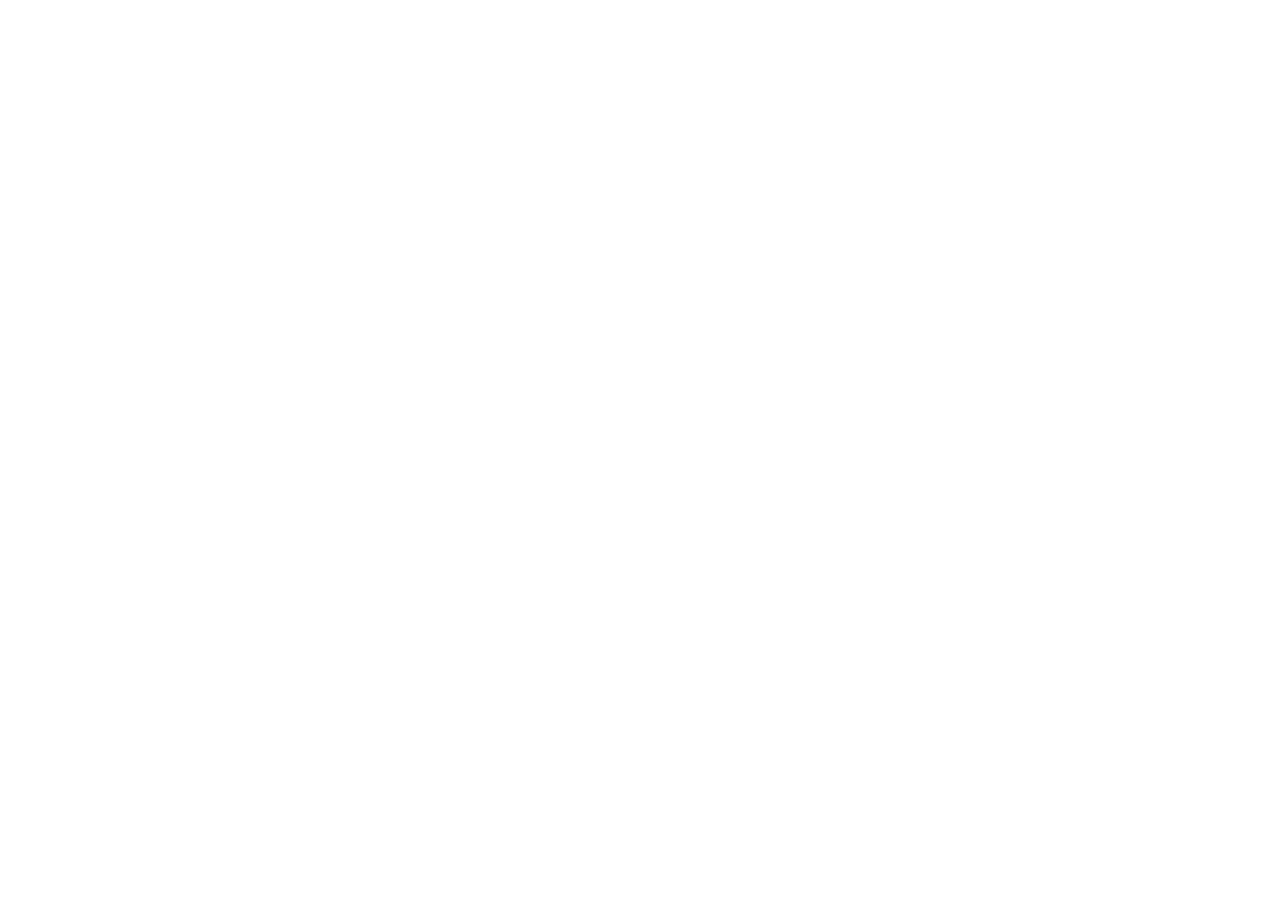
==== index.html @ 7c22c7c9 "criado index e pasta de estilos" ====
<!DOCTYPE html>
<html lang="pt-br">
<head>
    <meta charset="UTF-8">
    <meta name="viewport" content="width=device-width, initial-scale=1.0">
    <link rel="shortcut icon" href="favicon.ico" type="image/x-icon">
    <title>Projeto Redes Sociais</title>
</head>
<body>
    
</body>
</html>
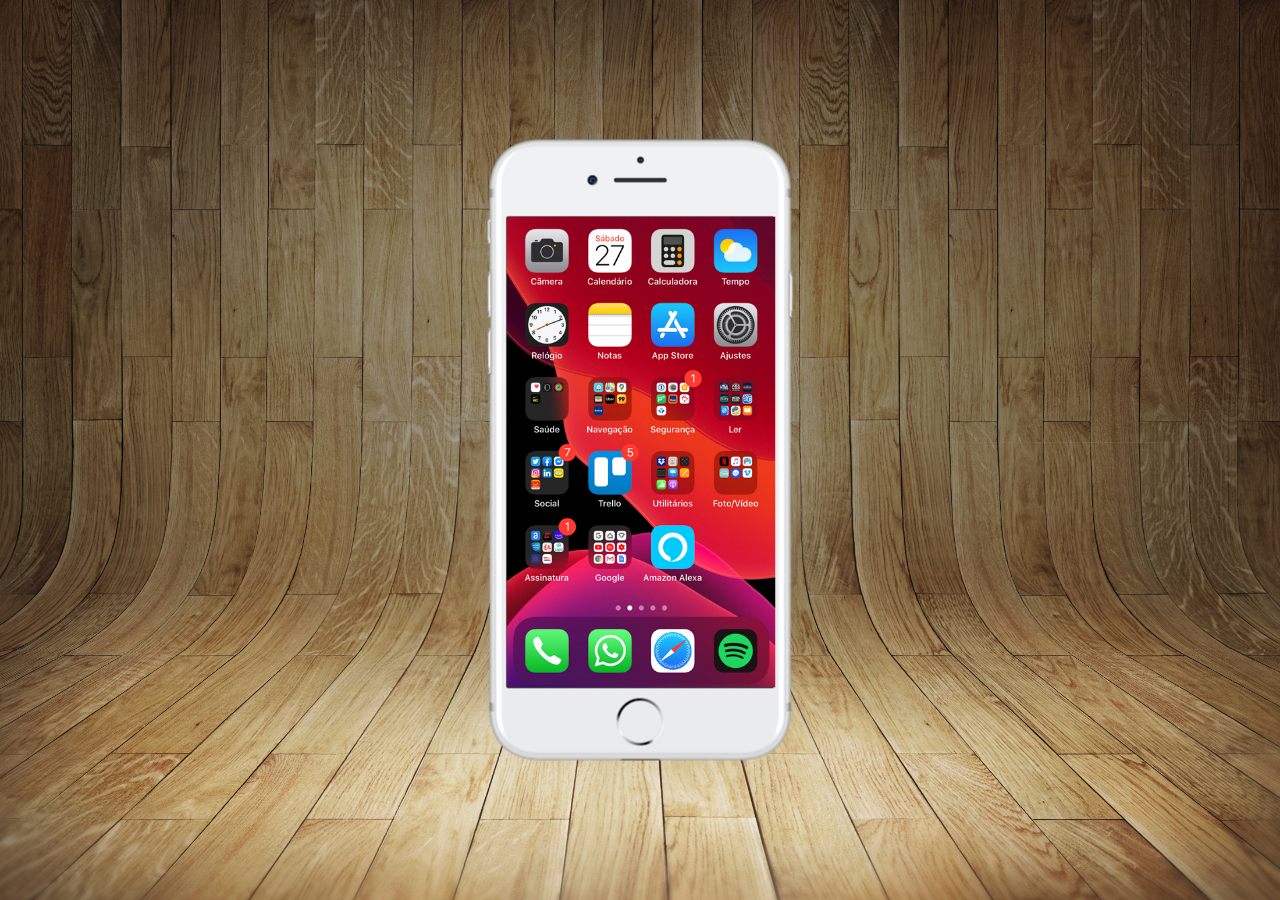
==== commit 88393212: "colocando imagem de fundo e iframe" ====
--- a/index.html
+++ b/index.html
@@ -4,9 +4,17 @@
     <meta charset="UTF-8">
     <meta name="viewport" content="width=device-width, initial-scale=1.0">
     <link rel="shortcut icon" href="favicon.ico" type="image/x-icon">
+    <link rel="stylesheet" href="estilos/style.css">
     <title>Projeto Redes Sociais</title>
 </head>
 <body>
-    
+    <main>
+        <section id="telefone">
+            <iframe src="home.html" frameborder="0" name="tela" id="tela"></iframe>
+        </section>
+        <section id="redes-sociais">
+
+        </section>
+    </main>
 </body>
 </html>--- a/estilos/style.css
+++ b/estilos/style.css
@@ -0,0 +1,45 @@
+@charset "UTF-8";
+
+*{
+    margin: 0px;
+    padding: 0px;
+    font-family: Arial, Helvetica, sans-serif;
+}
+
+html, body{
+    height: 100vh;
+    width: 100vw;
+    background-color: black;
+}
+
+body{
+    background-image: url(../imagens/fundo-madeira.jpg);
+    background-repeat: no-repeat;
+    background-position: top center;
+    background-size: cover;
+    background-attachment: fixed;
+}
+
+main{
+    height: 100vh;
+    position: relative;
+}
+
+section#telefone{
+    height: 627px;
+    width: 311px;
+    position: absolute;
+    top: 50%;
+    left: 50%;
+    transform: translate(-50%, -50%);
+    background-image: url(../imagens/frame-iphone.png);
+    background-repeat: no-repeat;
+}
+
+iframe#tela{
+    position: relative;
+    top: 80px;
+    left: 22px;
+    width: 269px;
+    height: 471px;
+}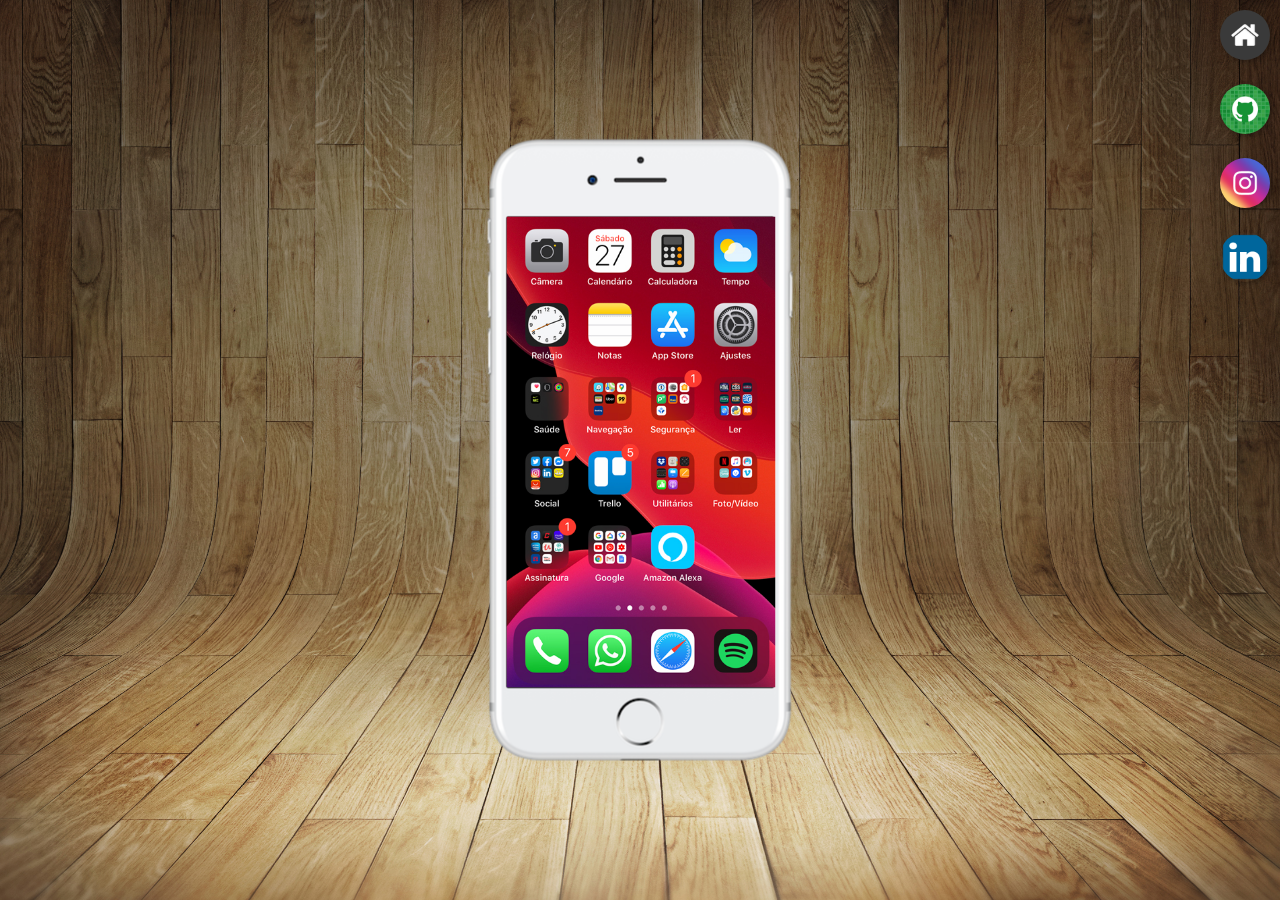
==== commit 5ae27bbc: "criando os botoes das redes" ====
--- a/index.html
+++ b/index.html
@@ -13,7 +13,10 @@
             <iframe src="home.html" frameborder="0" name="tela" id="tela"></iframe>
         </section>
         <section id="redes-sociais">
-
+            <a href="#" target="tela"><img src="imagens/logo-home.jpg" alt="home"></a> <br>
+            <a href="#" target="tela"><img src="imagens/logo-github.jpg" alt="logo-github"></a><br>
+            <a href="#" target="tela"><img src="imagens/logo-instagram.jpg" alt="logo-instagram"></a><br>
+            <a href="#" target="tela"><img src="imagens/logo-linkedin.png" alt="logo-linkedin"></a>
         </section>
     </main>
 </body>
--- a/estilos/style.css
+++ b/estilos/style.css
@@ -42,4 +42,24 @@
     left: 22px;
     width: 269px;
     height: 471px;
+}
+
+section#redes-sociais img{
+    width: 50px;
+    height: 50px;
+    margin: 10px;
+    border-radius: 50%;
+    box-shadow: 2px 2px 5px rgba(0, 0, 0, 0.301);
+    box-sizing: border-box; /* para não bugar quando eu colocar a sombra branca no img hover*/
+}
+
+section#redes-sociais{
+    text-align: right;
+}
+
+section#redes-sociais img:hover{
+    border: 2px solid rgba(255, 255, 255, 0.61);
+    transform: translate(-5px -5px);
+    box-shadow: 5px 5px 10px rgba(0, 0, 0, 0.527);
+    transition: transform 1s;
 }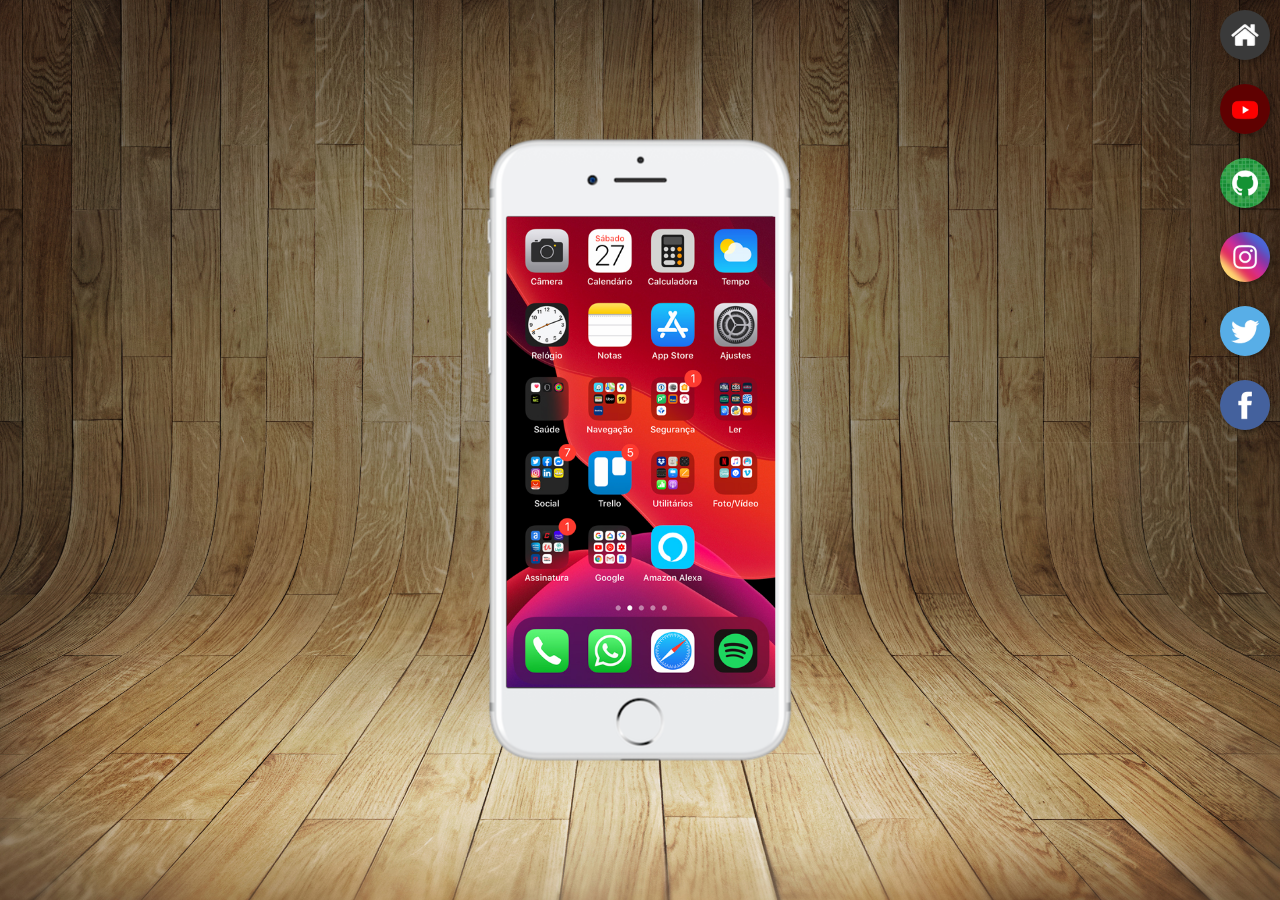
==== commit 77b0dadb: "finalizando os links" ====
--- a/index.html
+++ b/index.html
@@ -13,10 +13,12 @@
             <iframe src="home.html" frameborder="0" name="tela" id="tela"></iframe>
         </section>
         <section id="redes-sociais">
-            <a href="#" target="tela"><img src="imagens/logo-home.jpg" alt="home"></a> <br>
-            <a href="#" target="tela"><img src="imagens/logo-github.jpg" alt="logo-github"></a><br>
-            <a href="#" target="tela"><img src="imagens/logo-instagram.jpg" alt="logo-instagram"></a><br>
-            <a href="#" target="tela"><img src="imagens/logo-linkedin.png" alt="logo-linkedin"></a>
+            <a href="home.html" target="tela"><img src="imagens/logo-home.jpg" alt="home"></a> <br>
+            <a href="youtube.html" target="tela"><img src="imagens/logo-youtube.jpg" alt="logo-youtube"></a><br>
+            <a href="github.html" target="tela"><img src="imagens/logo-github.jpg" alt="logo-github"></a><br>
+            <a href="instagram.html" target="tela"><img src="imagens/logo-instagram.jpg" alt="logo-instagram"></a><br>
+            <a href="twitter.html" target="tela"><img src="imagens/logo-twitter.jpg" alt="logo-twitter"></a><br>
+            <a href="facebook.html" target="tela"><img src="imagens/logo-facebook.jpg" alt="logo-facebook"></a>
         </section>
     </main>
 </body>
--- a/estilos/style.css
+++ b/estilos/style.css
@@ -4,6 +4,11 @@
     margin: 0px;
     padding: 0px;
     font-family: Arial, Helvetica, sans-serif;
+}
+
+::-webkit-scrollbar{
+    width: 0px;
+    height: 0px;
 }
 
 html, body{
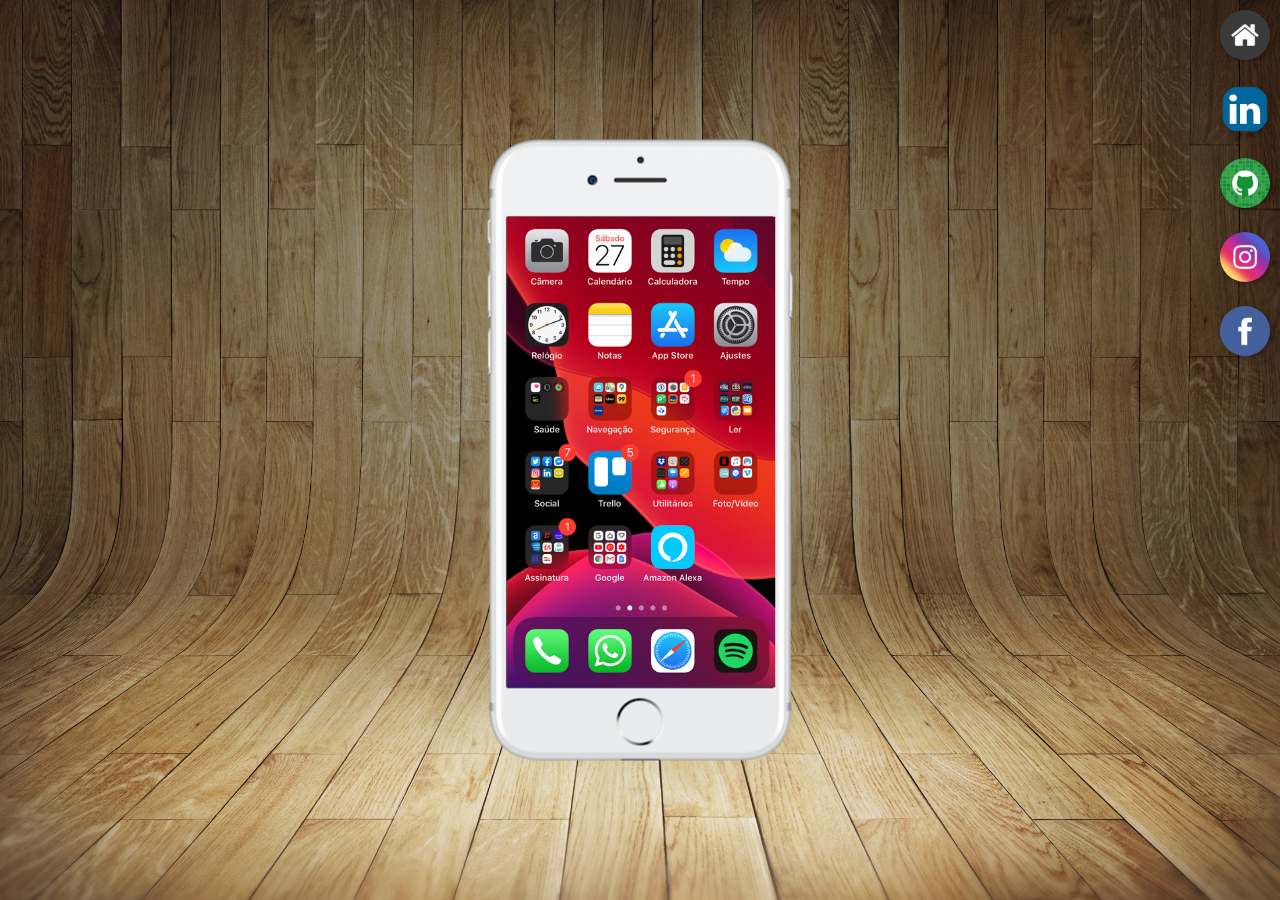
==== commit f7bf7a7e: "colocando minhas redes sociais no projeto" ====
--- a/index.html
+++ b/index.html
@@ -14,10 +14,9 @@
         </section>
         <section id="redes-sociais">
             <a href="home.html" target="tela"><img src="imagens/logo-home.jpg" alt="home"></a> <br>
-            <a href="youtube.html" target="tela"><img src="imagens/logo-youtube.jpg" alt="logo-youtube"></a><br>
+            <a href="linkedin.html" target="tela"><img src="imagens/logo-linkedin.png" alt="logo-linkedin"></a><br>
             <a href="github.html" target="tela"><img src="imagens/logo-github.jpg" alt="logo-github"></a><br>
             <a href="instagram.html" target="tela"><img src="imagens/logo-instagram.jpg" alt="logo-instagram"></a><br>
-            <a href="twitter.html" target="tela"><img src="imagens/logo-twitter.jpg" alt="logo-twitter"></a><br>
             <a href="facebook.html" target="tela"><img src="imagens/logo-facebook.jpg" alt="logo-facebook"></a>
         </section>
     </main>
